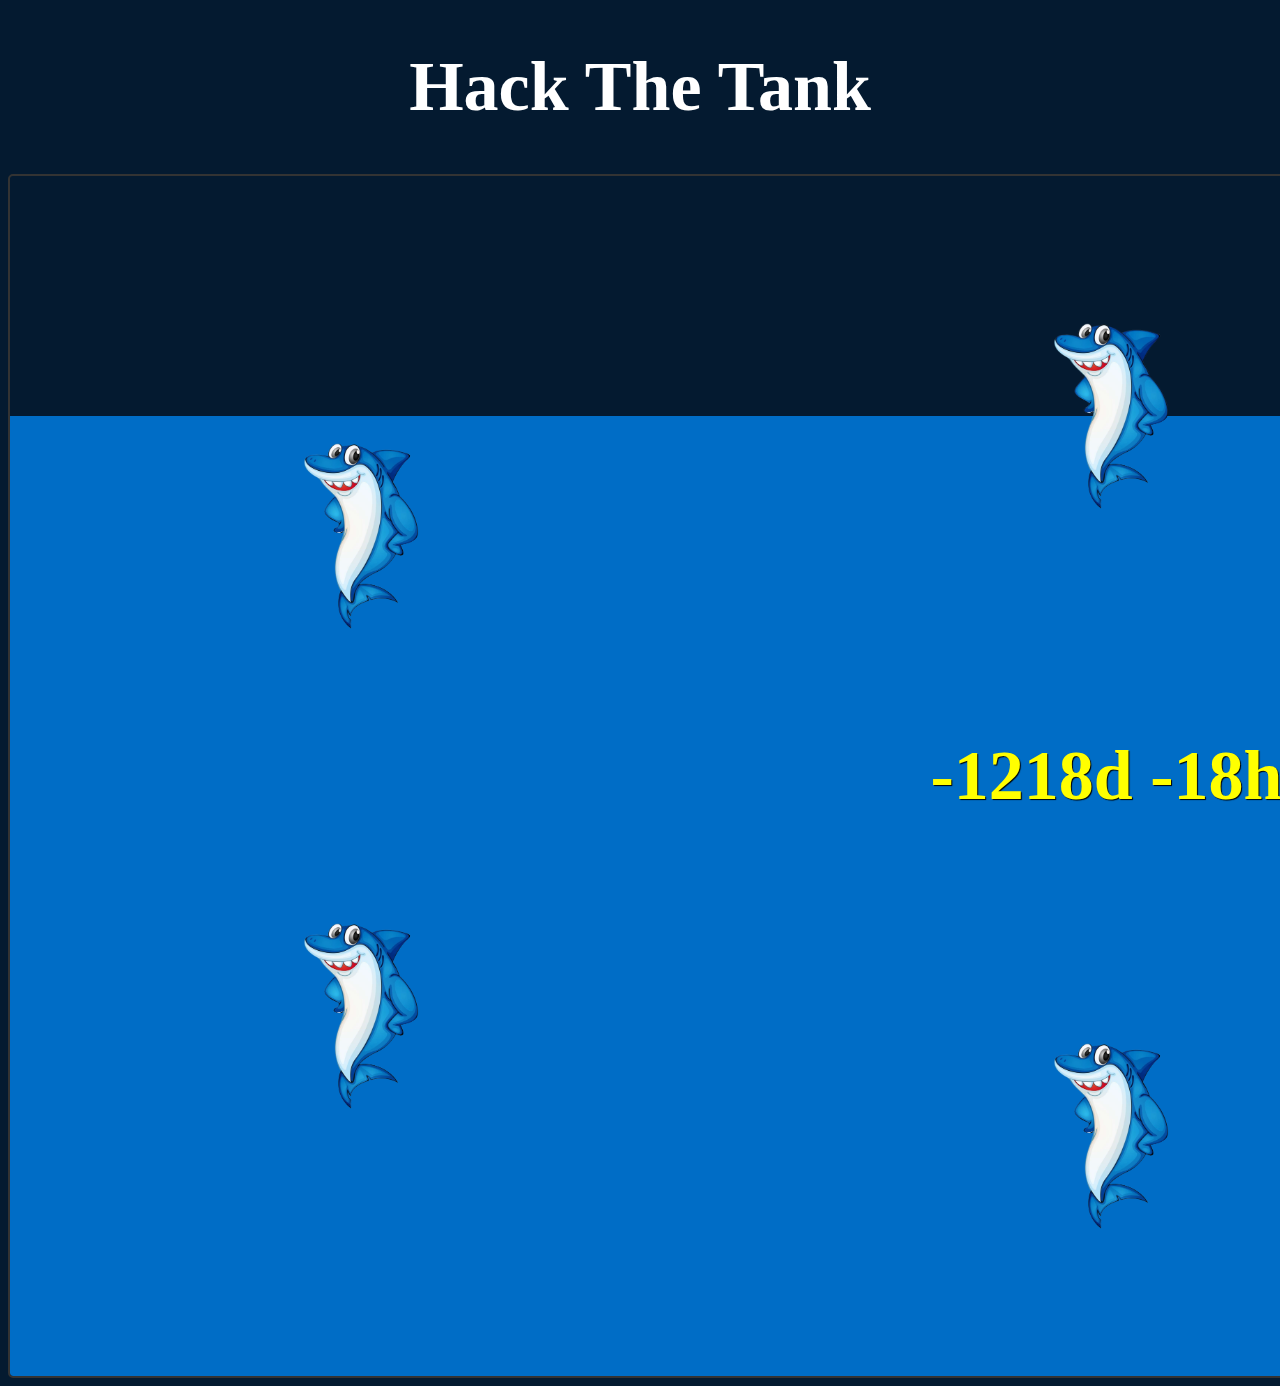
==== event.html @ 5015b850 "Adding Events Page and Countdown" ====
<!DOCTYPE html>
<html lang="en">

<head>
    <meta charset="UTF-8">
    <meta http-equiv="X-UA-Compatible" content="IE=edge">
    <meta name="viewport" content="width=device-width, initial-scale=1.0">
    <title>Document</title>
    <link rel="stylesheet" href="event.css">
</head>

<body>
    <h1 id="htt">Hack The Tank</h1>
    <div id="tank">
        <div id="water"></div>
        <div class="shark" style="top: 20%; left: 50%;"></div>
        <div class="shark" style="top: 70%; left: 20%;"></div>
        <div class="shark" style="top: 30%; left: 70%;"></div>
        <div class="shark" style="top: 80%; left: 80%;"></div>
        <div class="shark" style="top: 30%; left: 20%;"></div>
        <div class="shark" style="top: 80%; left: 50%;"></div>
        &nbsp;<div id="text"></div>&nbsp;
    </div>
</body>
<script>
    // Get the "Timer Yaha" element
    const timer = document.getElementById('text');

    // Set the event schedule
    const schedule = [
        { time: '08:00 AM', text: 'Hackathon Yet to begin' },
        { time: '09:30 AM', text: 'Opening Ceremony' },
        { time: '11:00 AM', text: 'Problem Statement Releasing' },
        { time: '12:00 PM', text: 'Hacking Starts' },
    ];

    // Update the schedule every minute
    const x = setInterval(function () {

        // Get the current time
        const now = new Date().getTime();

        // Find the schedule item that matches the current time
        const item = schedule.find(i => {
            const itemTime = new Date(`2023-03-25 ${i.time}`).getTime(); // Change this date to the date of the event
            return itemTime > now;
        });

        // If no schedule item matches the current time, display the last item in the schedule
        const currentItem = item || schedule[schedule.length - 1];

        // Update the "Timer Yaha" element with the current schedule item text
        timer.innerHTML = currentItem.text;

        // If the event has ended, stop the schedule update
        if (currentItem.text === 'Hacking Starts') {
            const countDownDate = new Date("2023-03-26 12:00:00").getTime();
            const now = new Date().getTime();
            const distance = countDownDate - now;
            const days = Math.floor(distance / (1000 * 60 * 60 * 24));
            const hours = Math.floor((distance % (1000 * 60 * 60 * 24)) / (1000 * 60 * 60));
            const minutes = Math.floor((distance % (1000 * 60 * 60)) / (1000 * 60));
            const seconds = Math.floor((distance % (1000 * 60)) / 1000);
            timer.innerHTML = days + "d " + hours + "h "
                + minutes + "m " + seconds + "s ";
        }
    }, 500);


</script>

</html>
---- event.css ----
body {
    background-color: #041a30;
}

#htt{
    font-size: 70px;
    color: white;
    align-items: center;
    text-align: center;
}
#tank {
    width: 2500px;
    height: 1200px;
    background-image: url('https://lh3.googleusercontent.com/ojpj_R2VlSVoQevkLMI00BphVNT76uedReyyFOTyYmfr-2Pu9kcCtU1TxH2XKYN-pfX--Ga00GY=w1440-ns-nd-rj');
    background-repeat: no-repeat;
    background-size: cover;
    border: 2px solid #333;
    border-radius: 5px;
    position: relative;
    margin: 0px auto;
    overflow: hidden;
}

#water {
    width: 100%;
    height: 80%;
    background-color: #006dc6;
    position: absolute;
    bottom: 0;
    left: 0;
    z-index: -1;
    animation: wave 2s ease-in-out infinite;
}

/* CSS for the shark */
.shark {
    width: 450px;
    height: 200px;
    background-image: url('images/sharkhehe.png');
    background-repeat: no-repeat;
    background-size: contain;
    position: absolute;
    top: 50%;
    left: 50%;
    transform: translate(-50%, -50%);
    animation: swim 10s linear infinite;
}

@keyframes swim {
    0% {
        transform: translate(-50%, -50%) rotate(0deg);
    }

    100% {
        transform: translate(-50%, -50%) rotate(360deg);
    }
}

/* CSS for the text */
#text {
    font-size: 70px;
    font-weight: bold;
    text-align: center;
    position: absolute;
    top: 50%;
    left: 50%;
    transform: translate(-50%, -50%);
    color: yellow;
    text-shadow: 1px 1px 1px #000;
}

/* CSS for the wave animation */
@keyframes wave {
    0% {
        transform: translateY(0);
    }

    50% {
        transform: translateY(-10px);
    }

    100% {
        transform: translateY(0);
    }
}
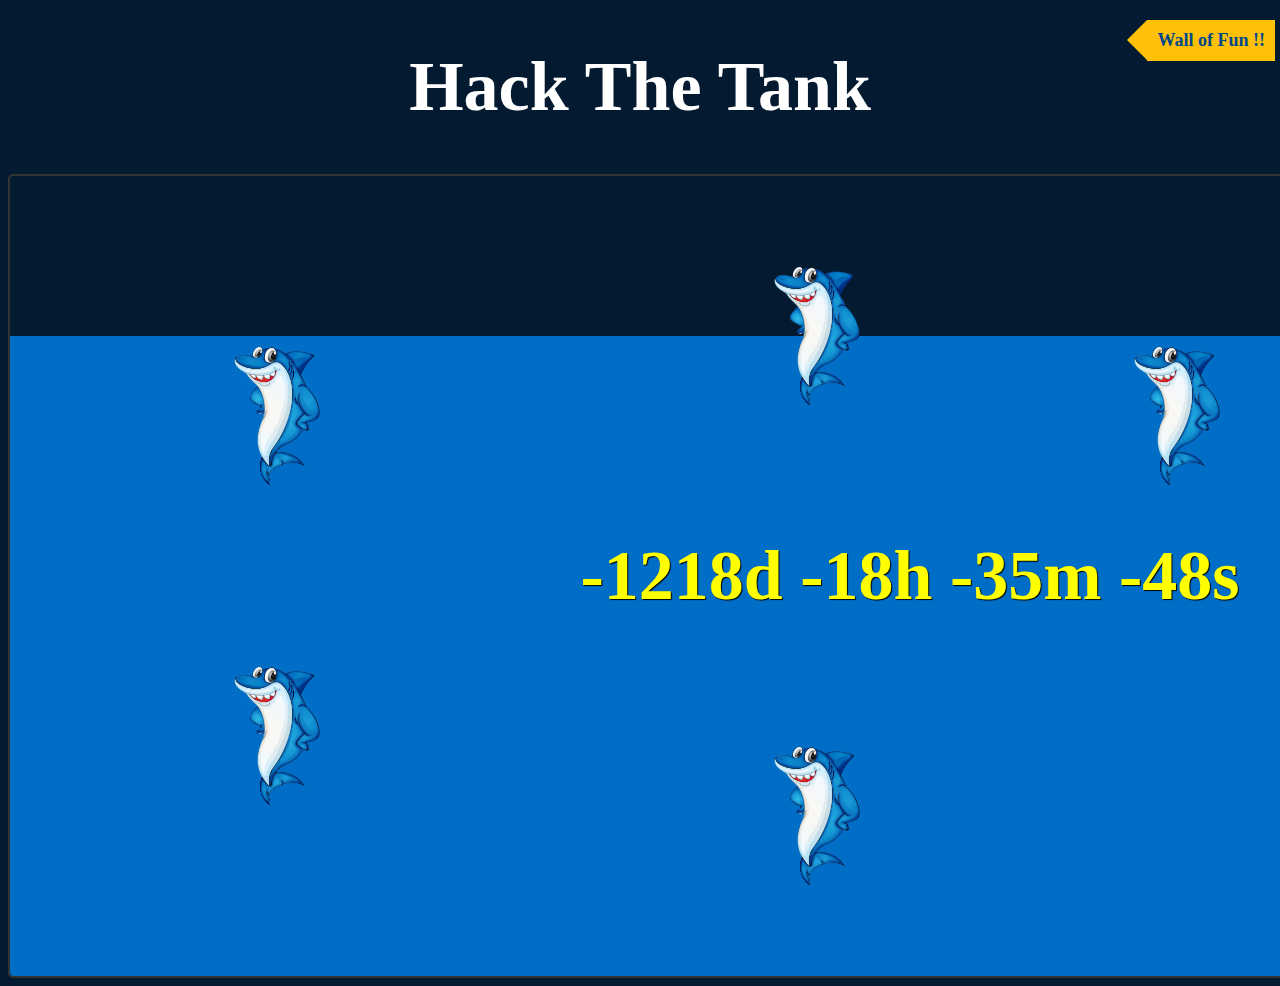
==== commit 3b58a162: "feat : add walls.io to the site" ====
--- a/event.html
+++ b/event.html
@@ -11,6 +11,7 @@
 
 <body>
     <h1 id="htt">Hack The Tank</h1>
+    <a href="walls.html"><div id="flyer">Wall of Fun !!</div></a>
     <div id="tank">
         <div id="water"></div>
         <div class="shark" style="top: 20%; left: 50%;"></div>
--- a/event.css
+++ b/event.css
@@ -9,8 +9,8 @@
     text-align: center;
 }
 #tank {
-    width: 2500px;
-    height: 1200px;
+    width: 1800px;
+    height: 800px;
     background-image: url('https://lh3.googleusercontent.com/ojpj_R2VlSVoQevkLMI00BphVNT76uedReyyFOTyYmfr-2Pu9kcCtU1TxH2XKYN-pfX--Ga00GY=w1440-ns-nd-rj');
     background-repeat: no-repeat;
     background-size: cover;
@@ -34,8 +34,8 @@
 
 /* CSS for the shark */
 .shark {
-    width: 450px;
-    height: 200px;
+    width: 300px;
+    height: 150px;
     background-image: url('images/sharkhehe.png');
     background-repeat: no-repeat;
     background-size: contain;
@@ -82,4 +82,26 @@
     100% {
         transform: translateY(0);
     }
-}+}
+
+#flyer {
+    position: absolute;
+    top: 20px;
+    right: 5px;
+    padding: 10px;
+    background-color: #FFC107;
+    color: rgb(0, 71, 138);
+    font-size: 18px;
+    font-weight: bold;
+  }
+  
+  #flyer:before {
+    content: "";
+    position: absolute;
+    top: 0px;
+    left: -20px;
+    border-top: 20px solid transparent;
+    border-right: 20px solid #FFC107;
+    border-bottom: 20px solid transparent;
+  }
+  